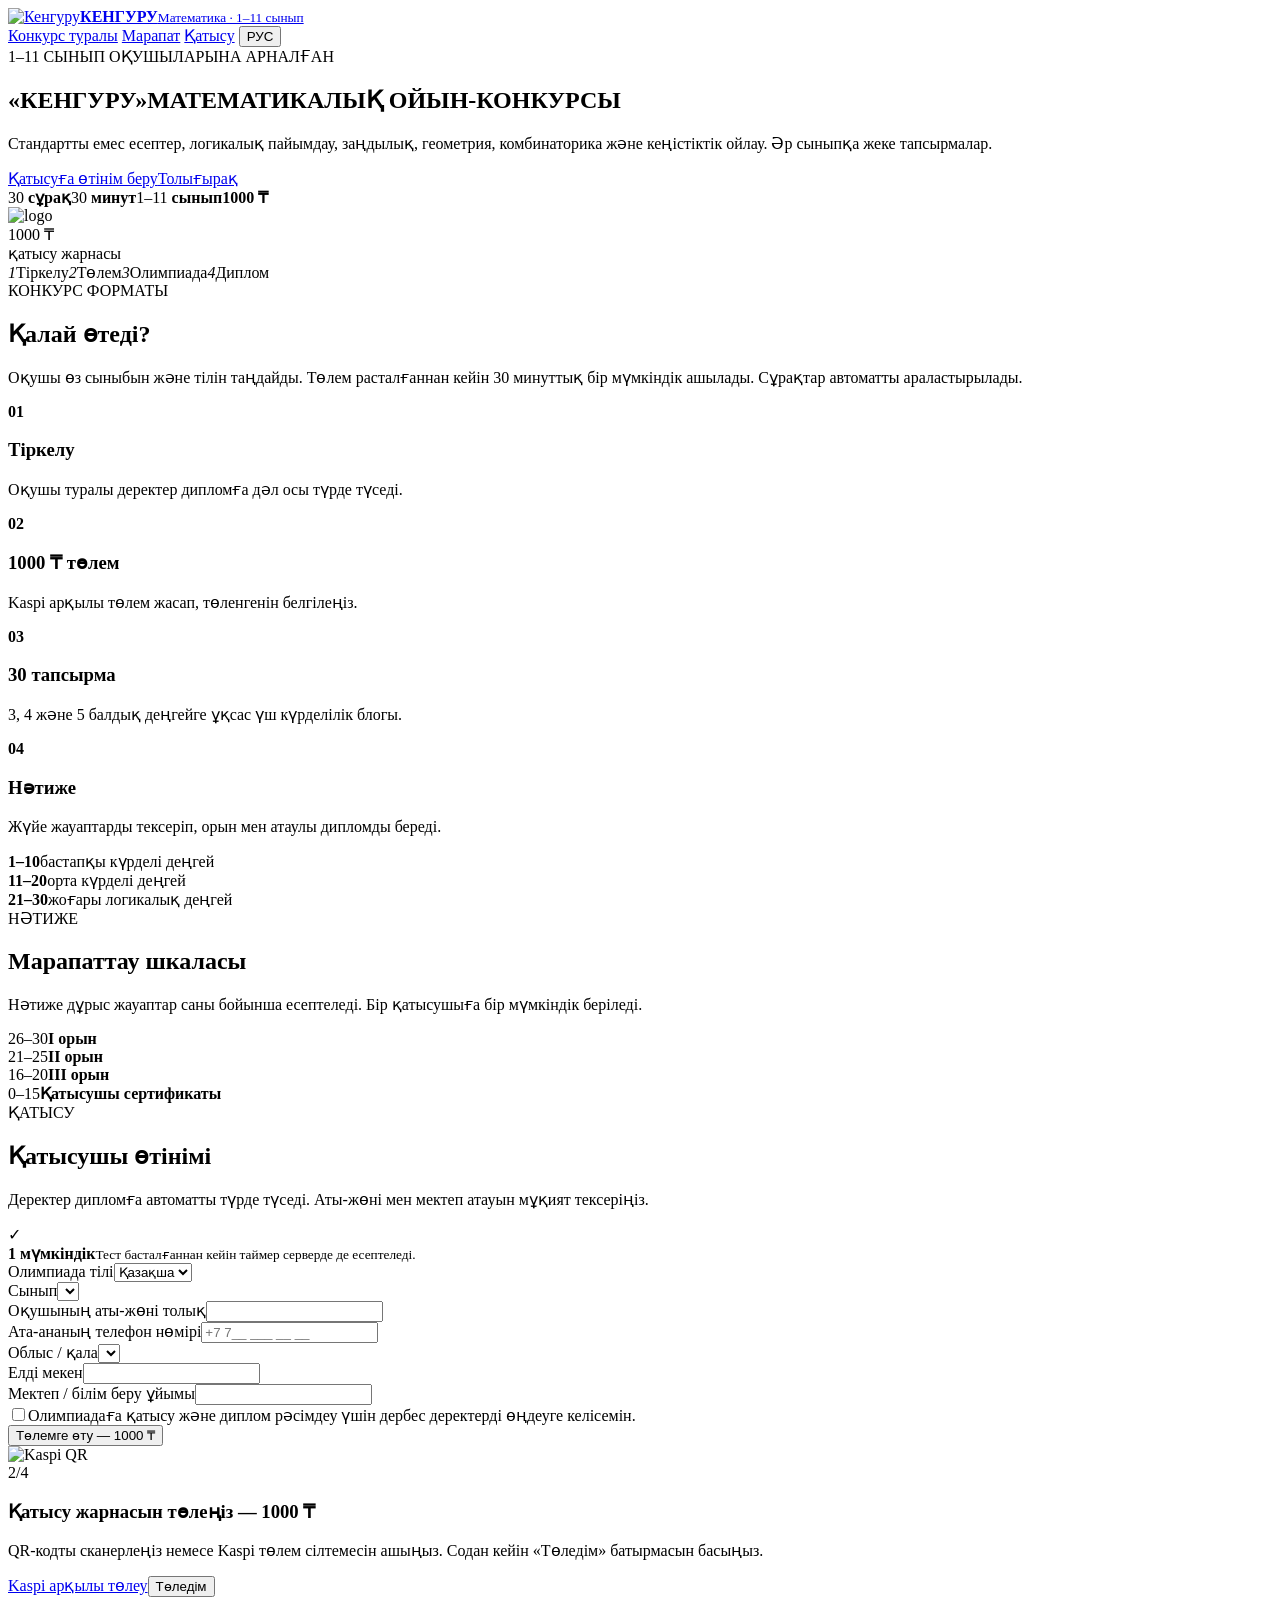
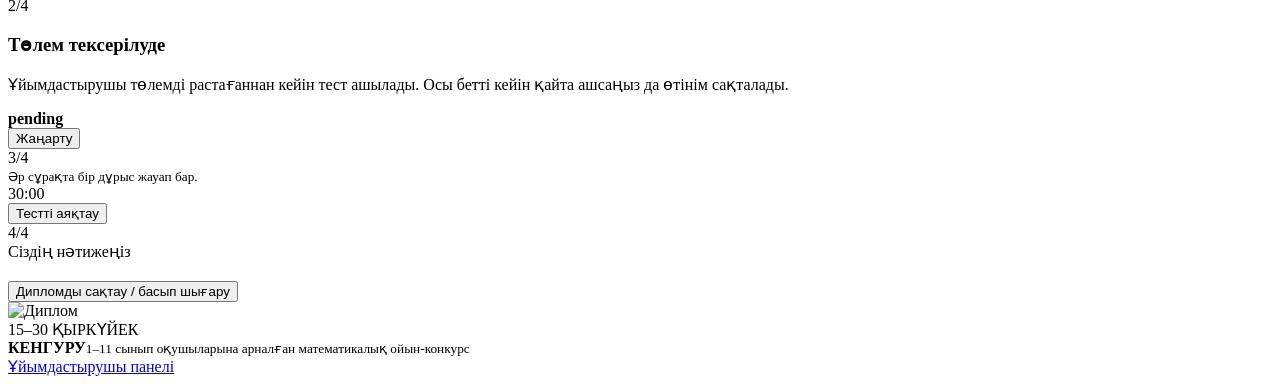
==== index.html @ d582faff "Add files via upload" ====
<!doctype html>
<html lang="kk">
<head>
  <meta charset="utf-8">
  <meta name="viewport" content="width=device-width,initial-scale=1">
  <meta name="theme-color" content="#0d4f8b">
  <title>Кенгуру — математикалық ойын-конкурс</title>
  <link rel="stylesheet" href="/static/style.css">
</head>
<body>
<header class="topbar">
  <div class="wrap navrow">
    <a class="brand" href="#top"><img src="/static/logo.jpg" alt="Кенгуру"><span><b>КЕНГУРУ</b><small data-i18n="brandSub">Математика · 1–11 сынып</small></span></a>
    <nav>
      <a href="#about" data-i18n="about">Конкурс туралы</a>
      <a href="#awards" data-i18n="results">Марапат</a>
      <a href="#reg" data-i18n="join">Қатысу</a>
      <button class="lang" id="langBtn" type="button">РУС</button>
    </nav>
  </div>
</header>

<main id="top">
<section class="hero">
  <div class="wrap heroGrid">
    <div class="heroText">
      <div class="eyebrow" data-i18n="kicker">1–11 СЫНЫП ОҚУШЫЛАРЫНА АРНАЛҒАН</div>
      <h1>«КЕНГУРУ»<span data-i18n="title2">МАТЕМАТИКАЛЫҚ ОЙЫН-КОНКУРСЫ</span></h1>
      <p class="lead" data-i18n="lead">Стандартты емес есептер, логикалық пайымдау, заңдылық, геометрия, комбинаторика және кеңістіктік ойлау. Әр сыныпқа жеке тапсырмалар.</p>
      <div class="heroButtons"><a class="btn primary" href="#reg" data-i18n="start">Қатысуға өтінім беру</a><a class="btn secondary" href="#about" data-i18n="details">Толығырақ</a></div>
      <div class="miniFacts"><span>30 <b data-i18n="qword">сұрақ</b></span><span>30 <b data-i18n="minword">минут</b></span><span>1–11 <b data-i18n="gradeword">сынып</b></span><span><strong>1000 ₸</strong></span></div>
    </div>
    <aside class="heroCard">
      <img src="/static/logo.jpg" alt="logo">
      <div class="price">1000 ₸</div>
      <div class="muted" data-i18n="fee">қатысу жарнасы</div>
      <div class="rule"></div>
      <div class="flow"><i>1</i><span data-i18n="s1">Тіркелу</span><i>2</i><span data-i18n="s2">Төлем</span><i>3</i><span data-i18n="s3">Олимпиада</span><i>4</i><span data-i18n="s4">Диплом</span></div>
    </aside>
  </div>
</section>

<section id="about" class="section">
  <div class="wrap">
    <div class="sectionHead"><div><div class="eyebrow dark" data-i18n="format">КОНКУРС ФОРМАТЫ</div><h2 data-i18n="how">Қалай өтеді?</h2></div><p data-i18n="howText">Оқушы өз сыныбын және тілін таңдайды. Төлем расталғаннан кейін 30 минуттық бір мүмкіндік ашылады. Сұрақтар автоматты араластырылады.</p></div>
    <div class="cards4">
      <article><b>01</b><h3 data-i18n="c1t">Тіркелу</h3><p data-i18n="c1p">Оқушы туралы деректер дипломға дәл осы түрде түседі.</p></article>
      <article><b>02</b><h3 data-i18n="c2t">1000 ₸ төлем</h3><p data-i18n="c2p">Kaspi арқылы төлем жасап, төленгенін белгілеңіз.</p></article>
      <article><b>03</b><h3 data-i18n="c3t">30 тапсырма</h3><p data-i18n="c3p">3, 4 және 5 балдық деңгейге ұқсас үш күрделілік блогы.</p></article>
      <article><b>04</b><h3 data-i18n="c4t">Нәтиже</h3><p data-i18n="c4p">Жүйе жауаптарды тексеріп, орын мен атаулы дипломды береді.</p></article>
    </div>
    <div class="difficulty">
      <div><strong>1–10</strong><span data-i18n="d1">бастапқы күрделі деңгей</span></div>
      <div><strong>11–20</strong><span data-i18n="d2">орта күрделі деңгей</span></div>
      <div><strong>21–30</strong><span data-i18n="d3">жоғары логикалық деңгей</span></div>
    </div>
  </div>
</section>

<section id="awards" class="section tint">
  <div class="wrap">
    <div class="sectionHead"><div><div class="eyebrow dark" data-i18n="awardSmall">НӘТИЖЕ</div><h2 data-i18n="awardTitle">Марапаттау шкаласы</h2></div><p data-i18n="awardText">Нәтиже дұрыс жауаптар саны бойынша есептеледі. Бір қатысушыға бір мүмкіндік беріледі.</p></div>
    <div class="awards">
      <div class="award gold"><span>26–30</span><b data-i18n="a1">I орын</b></div>
      <div class="award silver"><span>21–25</span><b data-i18n="a2">II орын</b></div>
      <div class="award bronze"><span>16–20</span><b data-i18n="a3">III орын</b></div>
      <div class="award basic"><span>0–15</span><b data-i18n="a4">Қатысушы сертификаты</b></div>
    </div>
  </div>
</section>

<section id="reg" class="section regSection">
  <div class="wrap regGrid">
    <div class="regIntro"><div class="eyebrow dark" data-i18n="regSmall">ҚАТЫСУ</div><h2 data-i18n="regTitle">Қатысушы өтінімі</h2><p data-i18n="regText">Деректер дипломға автоматты түрде түседі. Аты-жөні мен мектеп атауын мұқият тексеріңіз.</p><div class="secure"><span>✓</span><div><b data-i18n="oneAttempt">1 мүмкіндік</b><small data-i18n="oneAttemptText">Тест басталғаннан кейін таймер серверде де есептеледі.</small></div></div></div>
    <div>
      <div class="panel" id="regCard">
        <form id="regForm" class="formgrid">
          <div><label data-i18n="language">Олимпиада тілі</label><select id="lang"><option value="kk">Қазақша</option><option value="ru">Русский</option></select></div>
          <div><label data-i18n="grade">Сынып</label><select id="grade"></select></div>
          <div class="wide"><label data-i18n="name">Оқушының аты-жөні толық</label><input id="full_name" required autocomplete="name"></div>
          <div><label data-i18n="phone">Ата-ананың телефон нөмірі</label><input id="phone" required placeholder="+7 7__ ___ __ __" autocomplete="tel"></div>
          <div><label data-i18n="region">Облыс / қала</label><select id="region" required></select></div>
          <div><label data-i18n="locality">Елді мекен</label><input id="locality" required></div>
          <div class="wide"><label data-i18n="school">Мектеп / білім беру ұйымы</label><input id="school" required></div>
          <div class="wide consent"><label><input type="checkbox" id="consent" required><span data-i18n="consent">Олимпиадаға қатысу және диплом рәсімдеу үшін дербес деректерді өңдеуге келісемін.</span></label></div>
          <div class="wide"><button class="btn primary full" type="submit" data-i18n="toPay">Төлемге өту — 1000 ₸</button></div>
        </form>
      </div>

      <div class="panel hidden" id="payCard">
        <div class="payBox"><img src="/static/kaspi_qr.png" alt="Kaspi QR"><div><div class="stepBadge">2/4</div><h3 data-i18n="payTitle">Қатысу жарнасын төлеңіз — 1000 ₸</h3><p data-i18n="payText">QR-кодты сканерлеңіз немесе Kaspi төлем сілтемесін ашыңыз. Содан кейін «Төледім» батырмасын басыңыз.</p><a class="btn primary" href="https://pay.kaspi.kz/pay/ylajsf3h" target="_blank" rel="noopener" data-i18n="openKaspi">Kaspi арқылы төлеу</a><button class="btn secondary" type="button" id="paidBtn" data-i18n="iPaid">Төледім</button></div></div>
      </div>

      <div class="panel hidden" id="waitCard"><div class="stepBadge">2/4</div><h3 data-i18n="waitTitle">Төлем тексерілуде</h3><p data-i18n="waitText">Ұйымдастырушы төлемді растағаннан кейін тест ашылады. Осы бетті кейін қайта ашсаңыз да өтінім сақталады.</p><div class="statusLine"><span class="pulse"></span><b id="payStatus">pending</b></div><button class="btn secondary" id="refreshBtn" type="button" data-i18n="refresh">Жаңарту</button></div>

      <div class="panel hidden testPanel" id="testCard"><div class="testHead"><div><div class="stepBadge">3/4</div><b id="who"></b><small data-i18n="testRule">Әр сұрақта бір дұрыс жауап бар.</small></div><div class="timer" id="timer">30:00</div></div><div class="progress"><i id="progressBar"></i></div><form id="testForm"></form><button class="btn primary full" id="finishBtn" type="button" data-i18n="finish">Тестті аяқтау</button></div>

      <div class="panel hidden" id="resultCard"><div class="result"><div class="stepBadge">4/4</div><div data-i18n="yourScore">Сіздің нәтижеңіз</div><div class="score" id="score"></div><h2 id="award"></h2><div class="dipNo" id="diplomaNo"></div><button class="btn primary noprint" type="button" id="printBtn" data-i18n="printDiploma">Дипломды сақтау / басып шығару</button></div><div class="diploma diplomaTemplate" id="diploma">
  <img class="diplomaBg" id="dipBg" src="/static/diploma_template.png" alt="Диплом">
  <div class="templateDateFix">15–30 ҚЫРКҮЙЕК</div>
  <div class="templateField templateName" id="dipName"></div>
  <div class="templateField templateSchool" id="dipSchool"></div>
  <div class="templateField templateGrade" id="dipGrade"></div>
  <div class="templateField templateAward" id="dipAward"></div>
  <div class="templateField templateNo" id="dipNo"></div>
</div></div>
    </div>
  </div>
</section>
</main>
<footer><div class="wrap foot"><div><b>КЕНГУРУ</b><small data-i18n="footText">1–11 сынып оқушыларына арналған математикалық ойын-конкурс</small></div><a href="/admin" data-i18n="org">Ұйымдастырушы панелі</a></div></footer>
<script src="/static/app.js"></script>
</body></html>
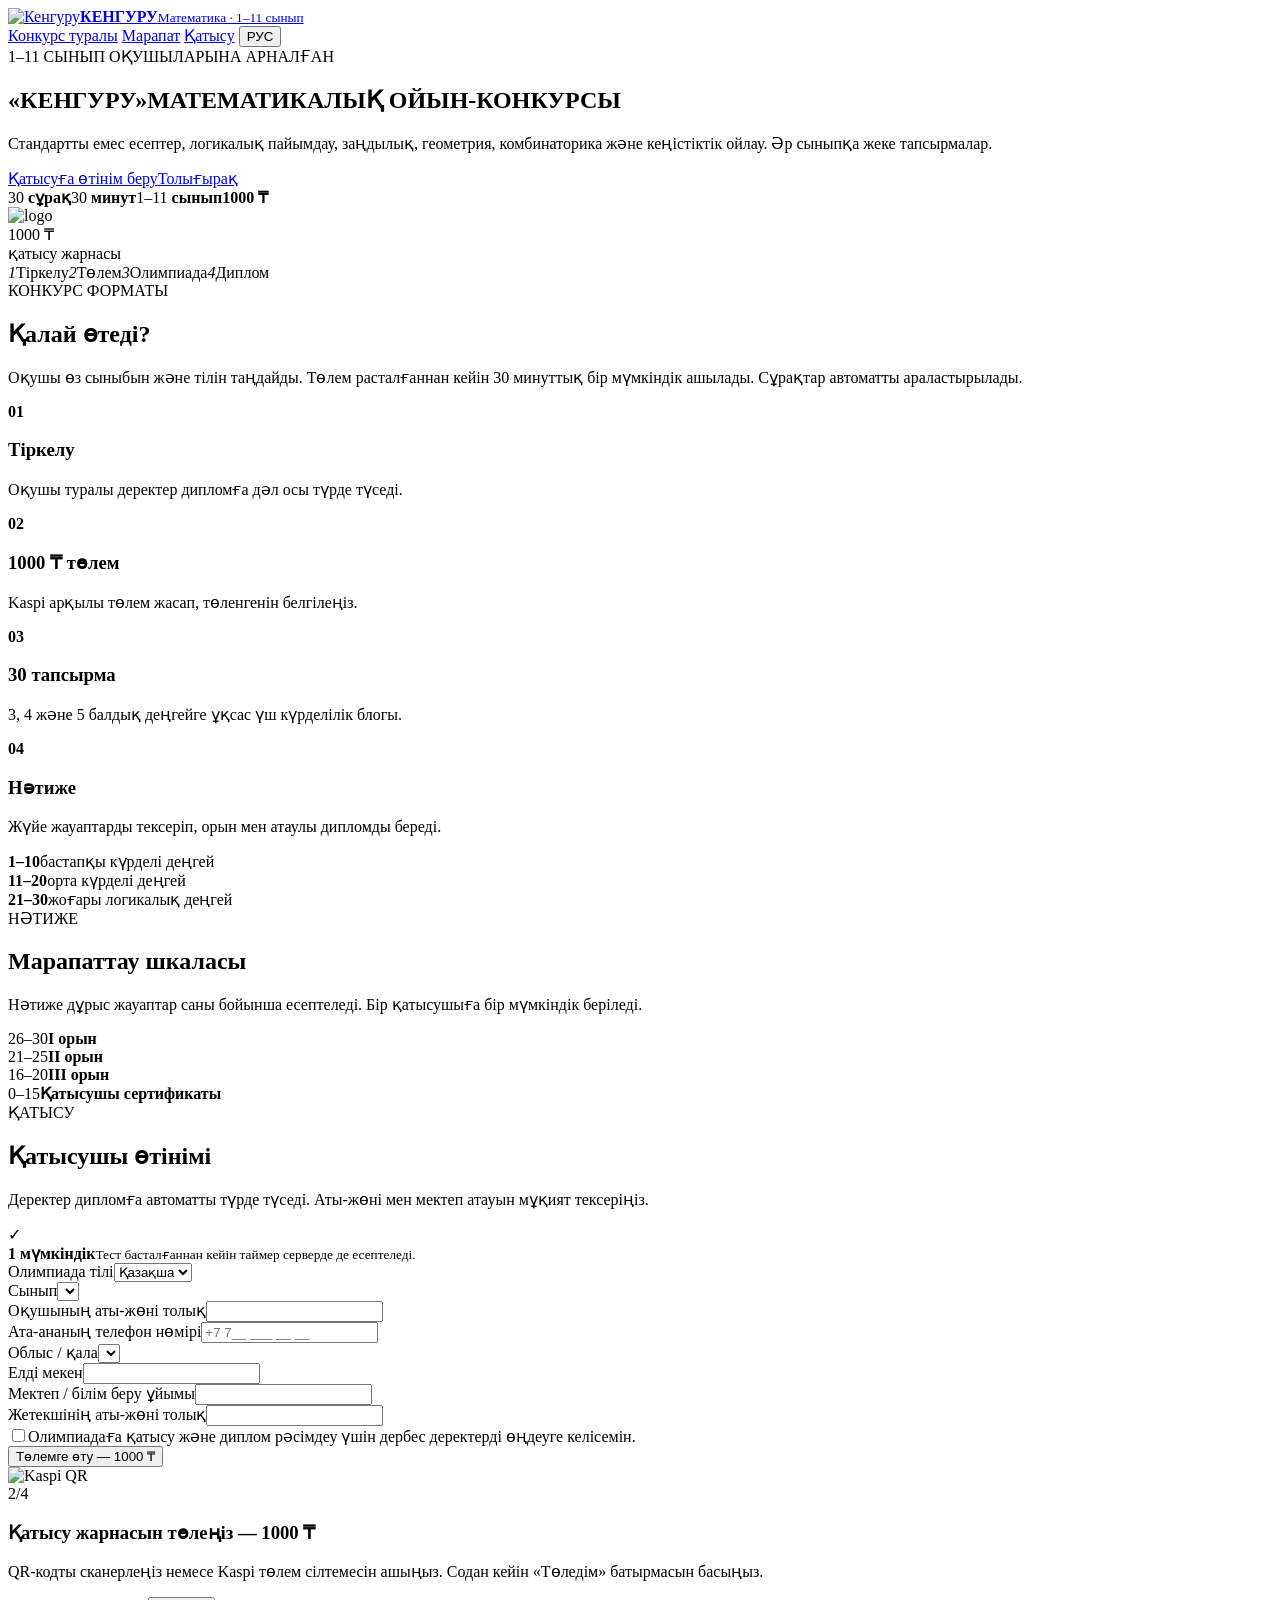
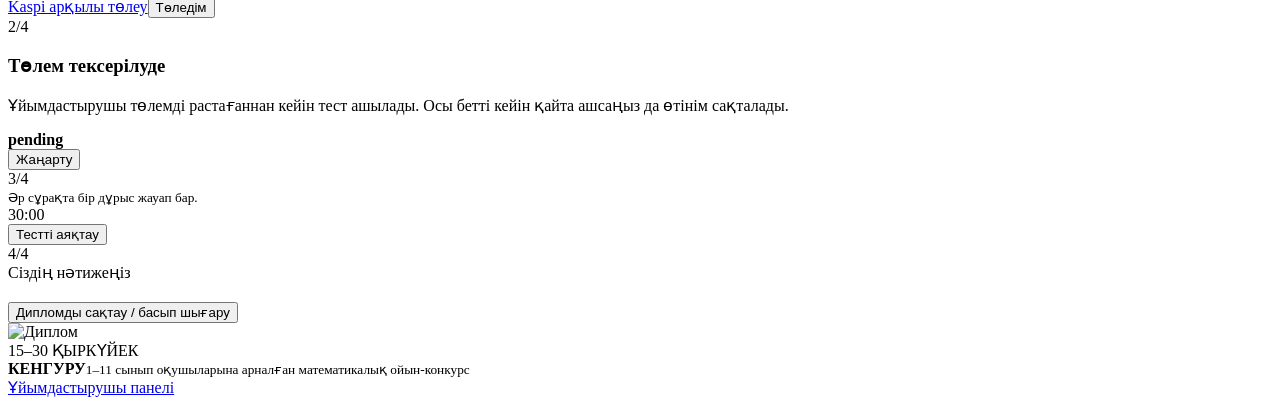
==== commit 0f08b708: "Add files via upload" ====
--- a/index.html
+++ b/index.html
@@ -5,7 +5,7 @@
   <meta name="viewport" content="width=device-width,initial-scale=1">
   <meta name="theme-color" content="#0d4f8b">
   <title>Кенгуру — математикалық ойын-конкурс</title>
-  <link rel="stylesheet" href="/static/style.css">
+  <link rel="stylesheet" href="/static/style.css?v=8">
 </head>
 <body>
 <header class="topbar">
@@ -82,6 +82,7 @@
           <div><label data-i18n="region">Облыс / қала</label><select id="region" required></select></div>
           <div><label data-i18n="locality">Елді мекен</label><input id="locality" required></div>
           <div class="wide"><label data-i18n="school">Мектеп / білім беру ұйымы</label><input id="school" required></div>
+          <div class="wide"><label data-i18n="supervisor">Жетекшінің аты-жөні толық</label><input id="supervisor" required autocomplete="off"></div>
           <div class="wide consent"><label><input type="checkbox" id="consent" required><span data-i18n="consent">Олимпиадаға қатысу және диплом рәсімдеу үшін дербес деректерді өңдеуге келісемін.</span></label></div>
           <div class="wide"><button class="btn primary full" type="submit" data-i18n="toPay">Төлемге өту — 1000 ₸</button></div>
         </form>
@@ -102,6 +103,7 @@
   <div class="templateField templateSchool" id="dipSchool"></div>
   <div class="templateField templateGrade" id="dipGrade"></div>
   <div class="templateField templateAward" id="dipAward"></div>
+  <div class="templateField templateSupervisor" id="dipSupervisor"></div>
   <div class="templateField templateNo" id="dipNo"></div>
 </div></div>
     </div>
@@ -109,5 +111,6 @@
 </section>
 </main>
 <footer><div class="wrap foot"><div><b>КЕНГУРУ</b><small data-i18n="footText">1–11 сынып оқушыларына арналған математикалық ойын-конкурс</small></div><a href="/admin" data-i18n="org">Ұйымдастырушы панелі</a></div></footer>
-<script src="/static/app.js"></script>
+<script src="/static/app.js?v=8"></script>
+<script src="/static/apipay_ui.js?v=6"></script>
 </body></html>
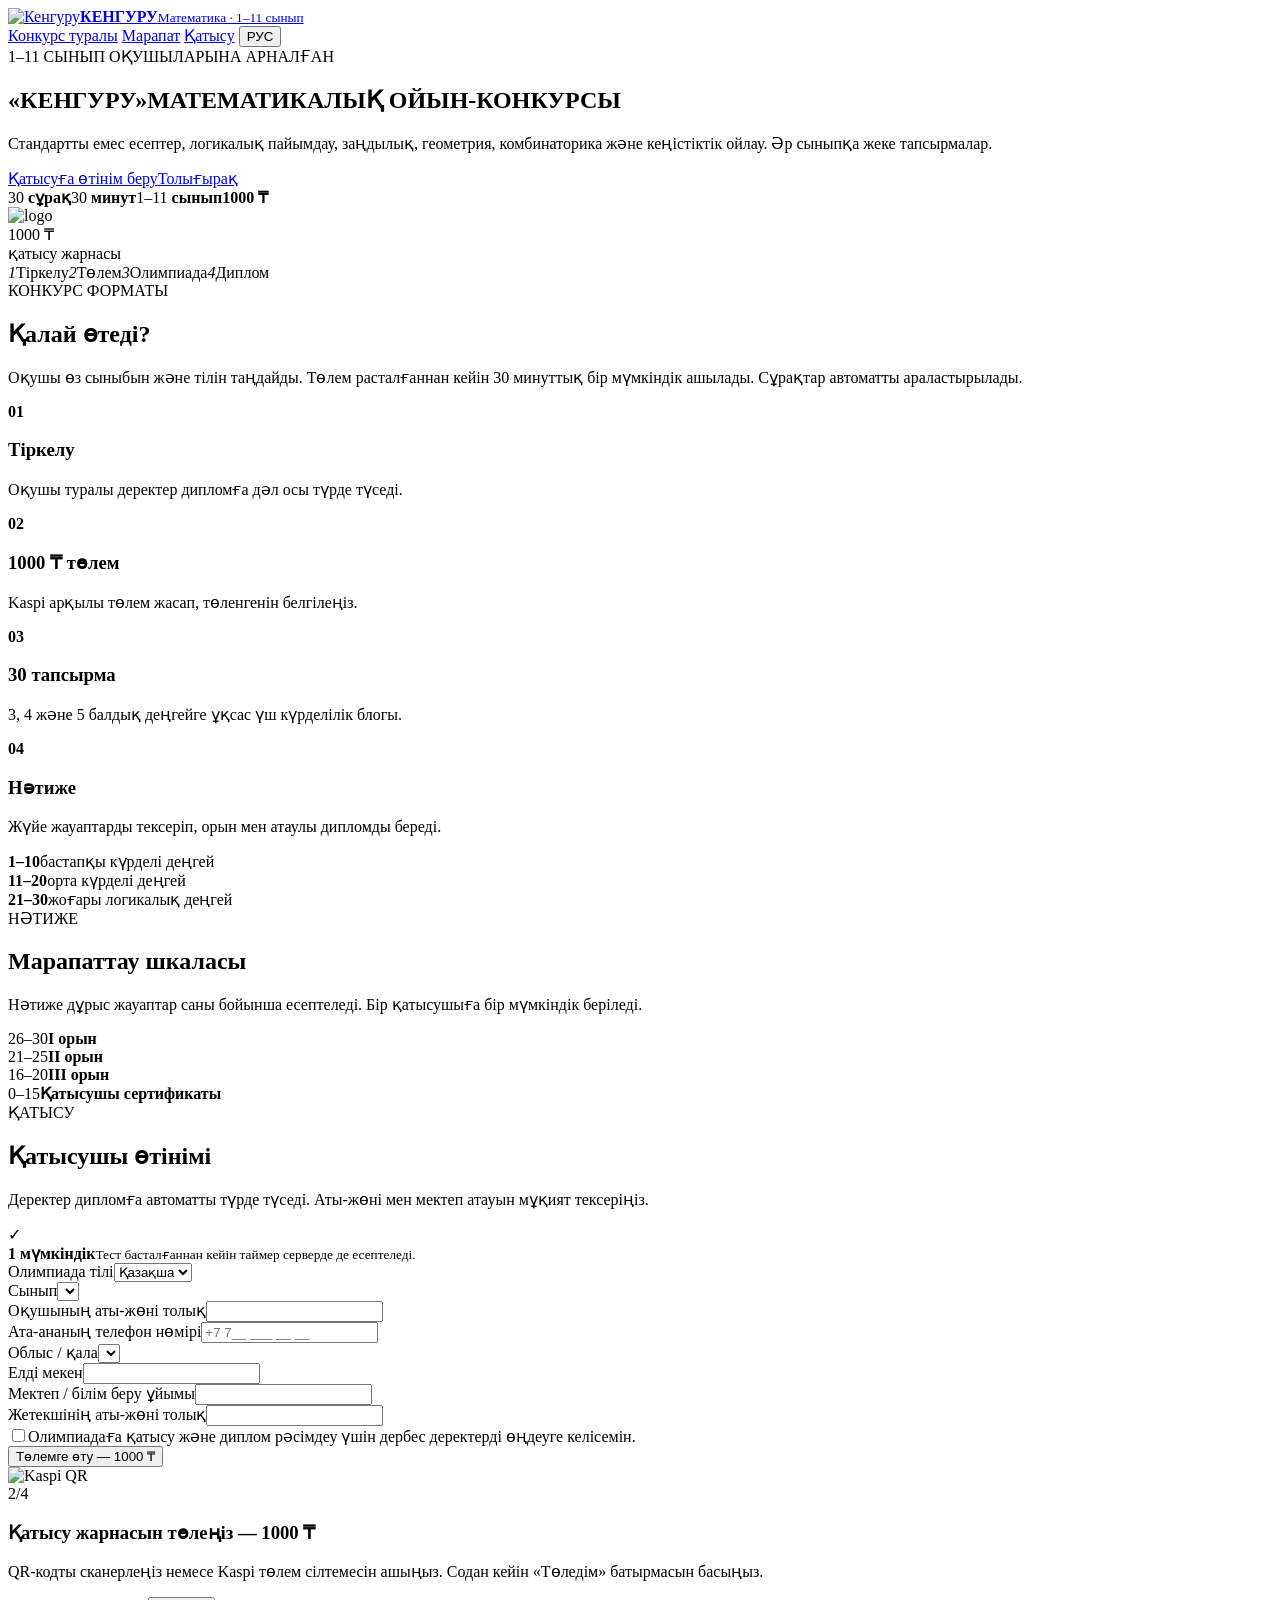
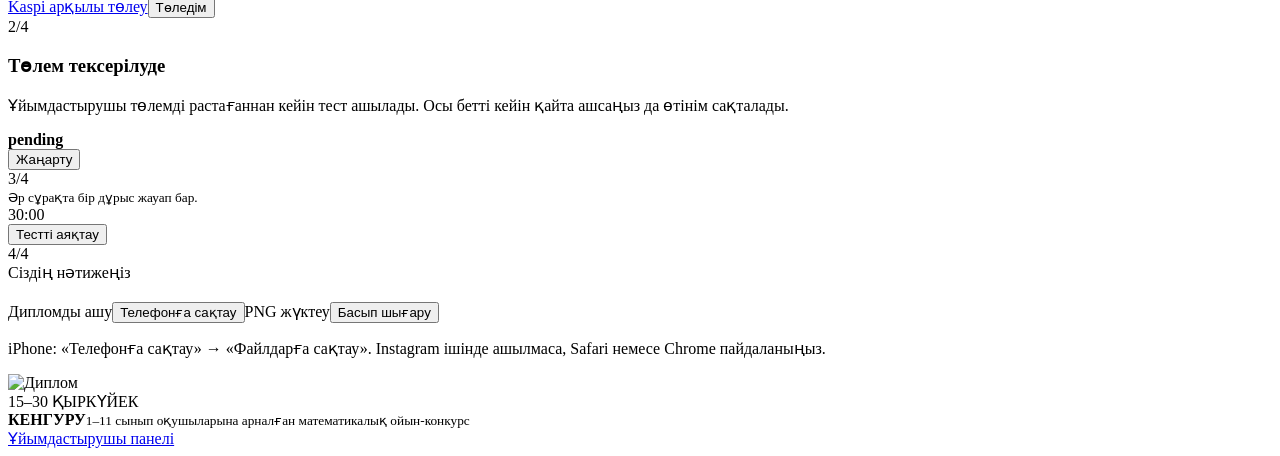
==== commit e928846f: "Fix mobile diploma downloads" ====
--- a/index.html
+++ b/index.html
@@ -96,7 +96,7 @@
 
       <div class="panel hidden testPanel" id="testCard"><div class="testHead"><div><div class="stepBadge">3/4</div><b id="who"></b><small data-i18n="testRule">Әр сұрақта бір дұрыс жауап бар.</small></div><div class="timer" id="timer">30:00</div></div><div class="progress"><i id="progressBar"></i></div><form id="testForm"></form><button class="btn primary full" id="finishBtn" type="button" data-i18n="finish">Тестті аяқтау</button></div>
 
-      <div class="panel hidden" id="resultCard"><div class="result"><div class="stepBadge">4/4</div><div data-i18n="yourScore">Сіздің нәтижеңіз</div><div class="score" id="score"></div><h2 id="award"></h2><div class="dipNo" id="diplomaNo"></div><button class="btn primary noprint" type="button" id="printBtn" data-i18n="printDiploma">Дипломды сақтау / басып шығару</button></div><div class="diploma diplomaTemplate" id="diploma">
+      <div class="panel hidden" id="resultCard"><div class="result"><div class="stepBadge">4/4</div><div data-i18n="yourScore">Сіздің нәтижеңіз</div><div class="score" id="score"></div><h2 id="award"></h2><div class="dipNo" id="diplomaNo"></div><div class="docActions noprint"><a class="btn primary" id="openDocBtn" target="_blank" rel="noopener" data-i18n="openDocument">Дипломды ашу</a><button class="btn secondary" type="button" id="shareDocBtn" data-i18n="savePhone">Телефонға сақтау</button><a class="btn secondary" id="downloadDocBtn" download data-i18n="downloadPng">PNG жүктеу</a><button class="btn secondary" type="button" id="printBtn" data-i18n="printDocument">Басып шығару</button></div><p class="downloadHelp noprint" data-i18n="downloadHelp">iPhone: «Телефонға сақтау» → «Файлдарға сақтау». Instagram ішінде ашылмаса, Safari немесе Chrome пайдаланыңыз.</p></div><div class="diploma diplomaTemplate" id="diploma">
   <img class="diplomaBg" id="dipBg" src="/static/diploma_template.png" alt="Диплом">
   <div class="templateDateFix">15–30 ҚЫРКҮЙЕК</div>
   <div class="templateField templateName" id="dipName"></div>
@@ -111,6 +111,6 @@
 </section>
 </main>
 <footer><div class="wrap foot"><div><b>КЕНГУРУ</b><small data-i18n="footText">1–11 сынып оқушыларына арналған математикалық ойын-конкурс</small></div><a href="/admin" data-i18n="org">Ұйымдастырушы панелі</a></div></footer>
-<script src="/static/app.js?v=8"></script>
+<script src="/static/app.js?v=9"></script>
 <script src="/static/apipay_ui.js?v=6"></script>
 </body></html>
